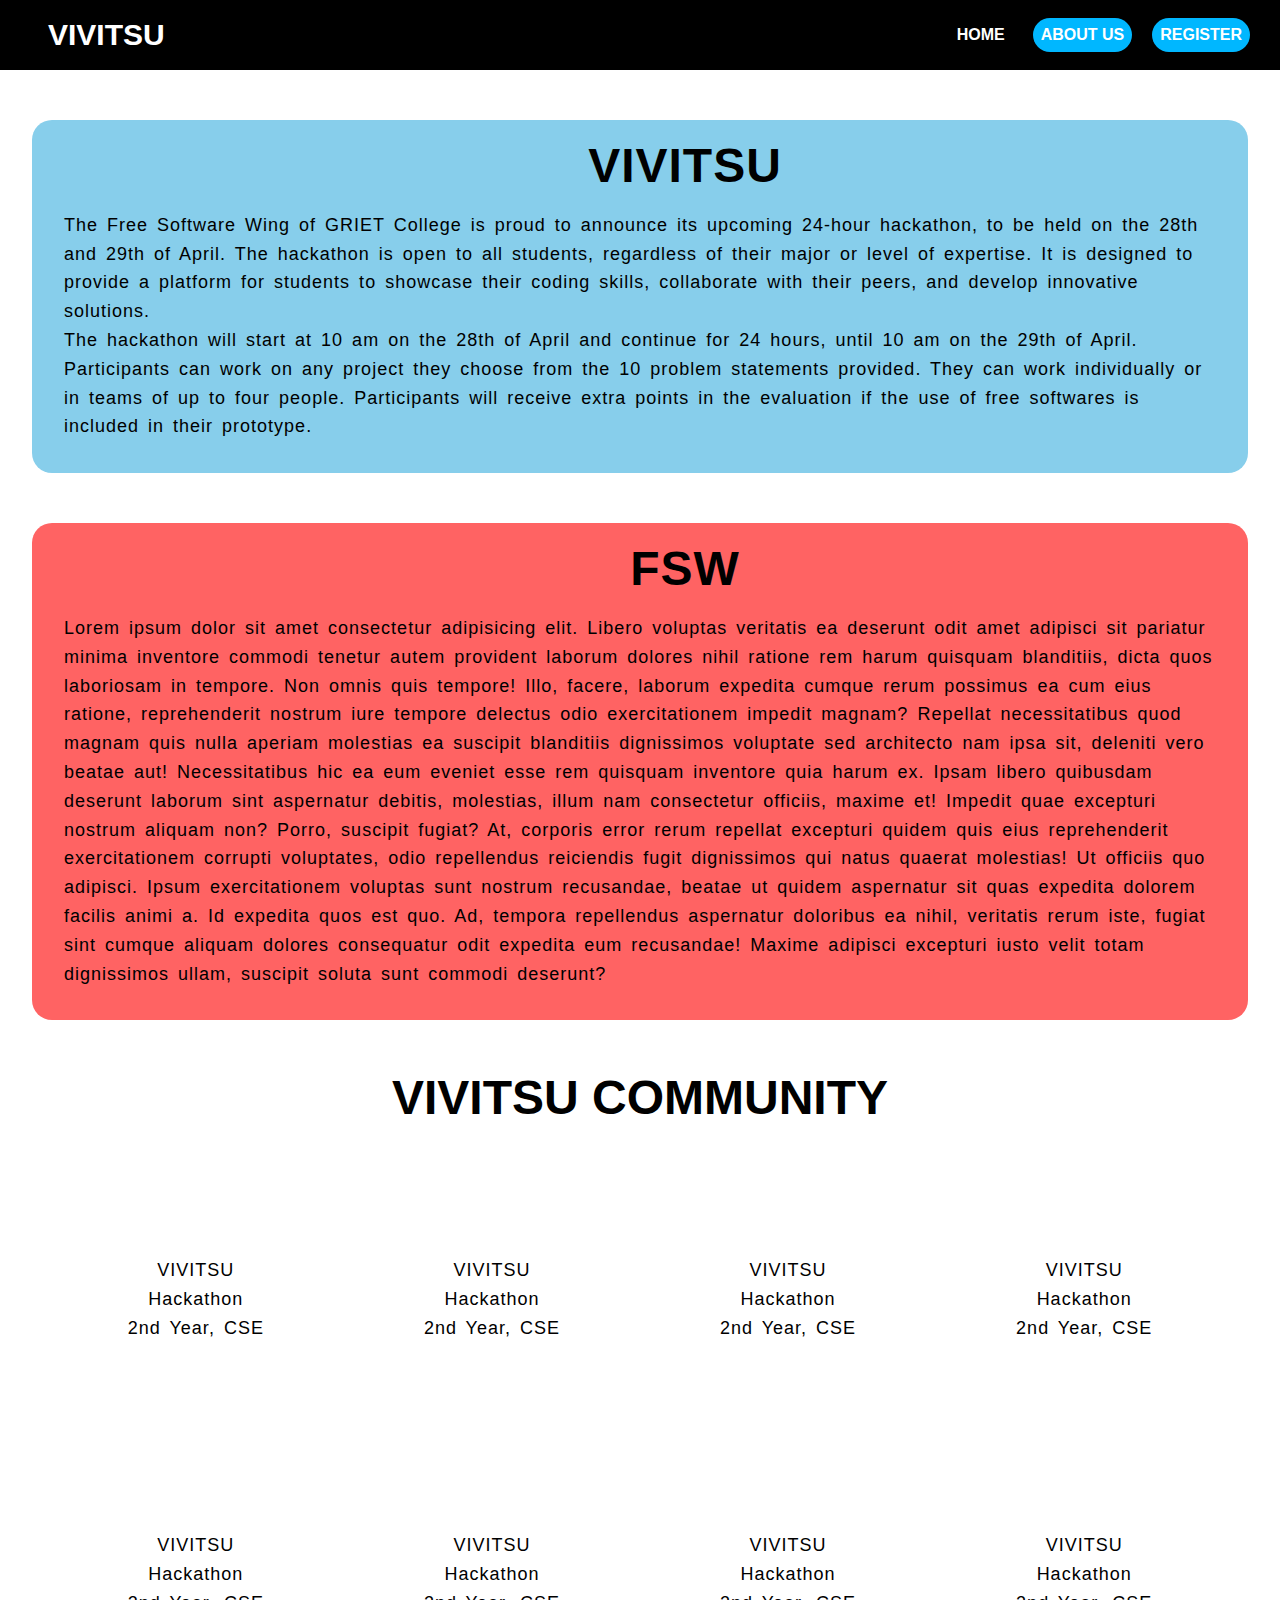
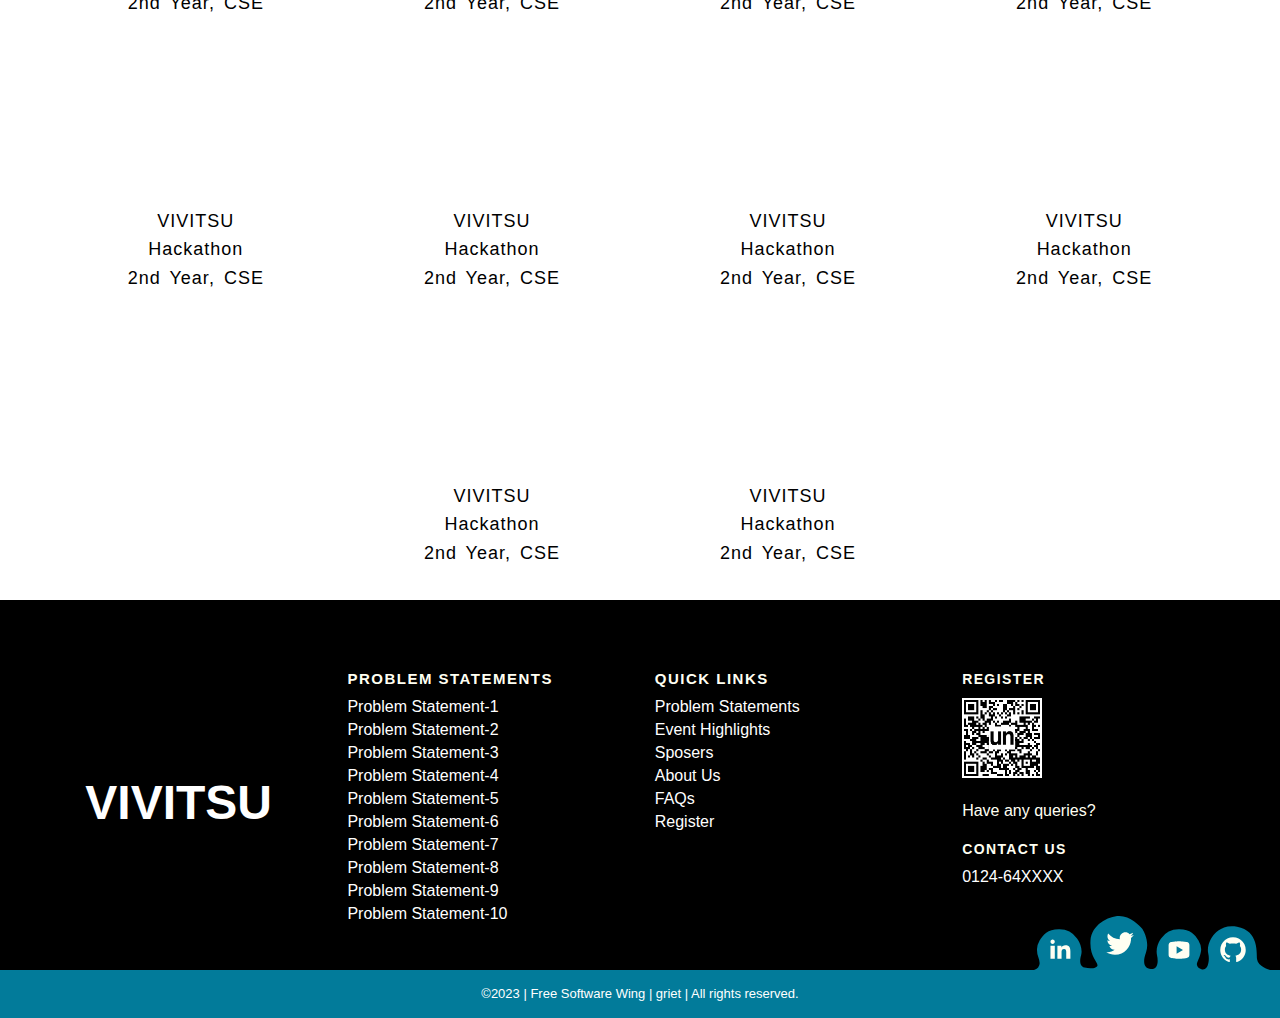
==== about.html @ c80c3c74 "Merge https://github.com/krishnaKalyan553/VIVITSU.github.io" ====
<!DOCTYPE html>
<html lang="en">
<head>
    <title>VIVITSU 2023</title>
    <link rel="stylesheet" href="index.css">
    <link rel="stylesheet" href="about.css">
    <link rel="stylesheet" href="cursor.css">
    <script defer src="cursor.js"></script>
    <link rel="stylesheet" href="footer.css">
    
    <link rel="shortcut icon" href="images/logo.ico" type="image/x-icon">
</head>
<body>
    <header id="header">
        <a href="#" class="logo">VIVITSU</a>
        <div class="cursor"></div>
        <ul>
            <li><a href="index.html" class="home">HOME</a></li>
            <li><a href="about.html" class="about active">ABOUT US</a></li>
            <li>
                <a href="https://unstop.com/o/qTPjOK9?lb=2ZvsJH5"  class= "active headRegister" target="_blank">REGISTER</a>
                <div class="register-cursor"></div>
            </li>
        </ul>
    </header>
    <section id="aboutUs">
        <div id="vivitsu">
            <div class="heading">
                <img src="images/logo.png" alt="" class="vivitsu-logo">
                <h1>VIVITSU</h1>
            </div>
            <div class="about">
                The Free Software Wing of GRIET College is proud to announce its upcoming 24-hour hackathon, to be held on the 28th and 29th of April. The hackathon is open to all students, regardless of their major or level of expertise. It is designed to provide a platform for students to showcase their coding skills, collaborate with their peers, and develop innovative solutions.
                <br>
                The hackathon will start at 10 am on the 28th of April and continue for 24 hours, until 10 am on the 29th of April. Participants can work on any project they choose from the 10 problem statements provided. They can work individually or in teams of up to four people. Participants will receive extra points in the evaluation if the use of free softwares is included in their prototype. 
            </div>
        </div>
        <div id="fsw">
            <div class="heading">
                <img src="images/logo.png" alt="" class="fsw-logo">
                <h1>FSW</h1>
            </div>
            <div class="about">
                Lorem ipsum dolor sit amet consectetur adipisicing elit. Libero voluptas veritatis ea deserunt odit amet adipisci sit pariatur minima inventore commodi tenetur autem provident laborum dolores nihil ratione rem harum quisquam blanditiis, dicta quos laboriosam in tempore. Non omnis quis tempore! Illo, facere, laborum expedita cumque rerum possimus ea cum eius ratione, reprehenderit nostrum iure tempore delectus odio exercitationem impedit magnam? Repellat necessitatibus quod magnam quis nulla aperiam molestias ea suscipit blanditiis dignissimos voluptate sed architecto nam ipsa sit, deleniti vero beatae aut! Necessitatibus hic ea eum eveniet esse rem quisquam inventore quia harum ex. Ipsam libero quibusdam deserunt laborum sint aspernatur debitis, molestias, illum nam consectetur officiis, maxime et! Impedit quae excepturi nostrum aliquam non? Porro, suscipit fugiat? At, corporis error rerum repellat excepturi quidem quis eius reprehenderit exercitationem corrupti voluptates, odio repellendus reiciendis fugit dignissimos qui natus quaerat molestias! Ut officiis quo adipisci. Ipsum exercitationem voluptas sunt nostrum recusandae, beatae ut quidem aspernatur sit quas expedita dolorem facilis animi a. Id expedita quos est quo. Ad, tempora repellendus aspernatur doloribus ea nihil, veritatis rerum iste, fugiat sint cumque aliquam dolores consequatur odit expedita eum recusandae! Maxime adipisci excepturi iusto velit totam dignissimos ullam, suscipit soluta sunt commodi deserunt?
            </div>
        </div>
        <h1>VIVITSU COMMUNITY</h1>
        <div id="community">
            <div class="organiser">
                <div class="profile">
                    <img src="images/logo.png" alt="">
                </div>
                <div class="details">
                    <div class="name">VIVITSU</div>
                    <div class="role">Hackathon</div>
                    <div class="year">2nd Year<span class="branch">, CSE</span></div>
                </div>
            </div>
            <div class="organiser">
                <div class="profile">
                    <img src="images/logo.png" alt="">
                </div>
                <div class="details">
                    <div class="name">VIVITSU</div>
                    <div class="role">Hackathon</div>
                    <div class="year">2nd Year<span class="branch">, CSE</span></div>
                </div>
            </div>
            <div class="organiser">
                <div class="profile">
                    <img src="images/logo.png" alt="">
                </div>
                <div class="details">
                    <div class="name">VIVITSU</div>
                    <div class="role">Hackathon</div>
                    <div class="year">2nd Year<span class="branch">, CSE</span></div>
                </div>
            </div>
            <div class="organiser">
                <div class="profile">
                    <img src="images/logo.png" alt="">
                </div>
                <div class="details">
                    <div class="name">VIVITSU</div>
                    <div class="role">Hackathon</div>
                    <div class="year">2nd Year<span class="branch">, CSE</span></div>
                </div>
            </div>
            <div class="organiser">
                <div class="profile">
                    <img src="images/logo.png" alt="">
                </div>
                <div class="details">
                    <div class="name">VIVITSU</div>
                    <div class="role">Hackathon</div>
                    <div class="year">2nd Year<span class="branch">, CSE</span></div>
                </div>
            </div>
            <div class="organiser">
                <div class="profile">
                    <img src="images/logo.png" alt="">
                </div>
                <div class="details">
                    <div class="name">VIVITSU</div>
                    <div class="role">Hackathon</div>
                    <div class="year">2nd Year<span class="branch">, CSE</span></div>
                </div>
            </div>
            <div class="organiser">
                <div class="profile">
                    <img src="images/logo.png" alt="">
                </div>
                <div class="details">
                    <div class="name">VIVITSU</div>
                    <div class="role">Hackathon</div>
                    <div class="year">2nd Year<span class="branch">, CSE</span></div>
                </div>
            </div>
            <div class="organiser">
                <div class="profile">
                    <img src="images/logo.png" alt="">
                </div>
                <div class="details">
                    <div class="name">VIVITSU</div>
                    <div class="role">Hackathon</div>
                    <div class="year">2nd Year<span class="branch">, CSE</span></div>
                </div>
            </div>
            <div class="organiser">
                <div class="profile">
                    <img src="images/logo.png" alt="">
                </div>
                <div class="details">
                    <div class="name">VIVITSU</div>
                    <div class="role">Hackathon</div>
                    <div class="year">2nd Year<span class="branch">, CSE</span></div>
                </div>
            </div>
            <div class="organiser">
                <div class="profile">
                    <img src="images/logo.png" alt="">
                </div>
                <div class="details">
                    <div class="name">VIVITSU</div>
                    <div class="role">Hackathon</div>
                    <div class="year">2nd Year<span class="branch">, CSE</span></div>
                </div>
            </div>
            <div class="organiser">
                <div class="profile">
                    <img src="images/logo.png" alt="">
                </div>
                <div class="details">
                    <div class="name">VIVITSU</div>
                    <div class="role">Hackathon</div>
                    <div class="year">2nd Year<span class="branch">, CSE</span></div>
                </div>
            </div>
            <div class="organiser">
                <div class="profile">
                    <img src="images/logo.png" alt="">
                </div>
                <div class="details">
                    <div class="name">VIVITSU</div>
                    <div class="role">Hackathon</div>
                    <div class="year">2nd Year<span class="branch">, CSE</span></div>
                </div>
            </div>
            <div class="organiser">
                <div class="profile">
                    <img src="images/logo.png" alt="">
                </div>
                <div class="details">
                    <div class="name">VIVITSU</div>
                    <div class="role">Hackathon</div>
                    <div class="year">2nd Year<span class="branch">, CSE</span></div>
                </div>
            </div>
            <div class="organiser">
                <div class="profile">
                    <img src="images/logo.png" alt="">
                </div>
                <div class="details">
                    <div class="name">VIVITSU</div>
                    <div class="role">Hackathon</div>
                    <div class="year">2nd Year<span class="branch">, CSE</span></div>
                </div>
            </div>
        </div>
    </section>
    <footer id="footer">
        <div class="footer-content">
        <div class="footer-content-column">
            <div class="footer-logo">
                <img src="images/logo.png" alt="">
                <a class="footer-logo-link" href="#">
                    <span class="hidden-link-text">LOGO</span>
                    <h1>VIVITSU</h1>
                </a>
            </div>
        </div>
        <div class="footer-content-column">
            <div class="footer-menu">
            <h2 class="footer-menu-name"> Problem Statements</h2>
            <ul id="menu-company" class="footer-menu-list">
                <li class="menu-item menu-item-type-post_type menu-item-object-page">
                <a href="#">Problem Statement-1</a>
                </li>
                <li class="menu-item menu-item-type-post_type menu-item-object-page">
                <a href="#">Problem Statement-2</a>
                </li>
                <li class="menu-item menu-item-type-post_type menu-item-object-page">
                <a href="#">Problem Statement-3</a>
                </li>
                <li class="menu-item menu-item-type-post_type menu-item-object-page">
                <a href="#">Problem Statement-4</a>
                </li>
                <li class="menu-item menu-item-type-post_type menu-item-object-page">
                <a href="#">Problem Statement-5</a>
                </li>
                <li class="menu-item menu-item-type-post_type menu-item-object-page">
                <a href="#">Problem Statement-6</a>
                </li>
                <li class="menu-item menu-item-type-post_type menu-item-object-page">
                <a href="#">Problem Statement-7</a>
                </li>
                <li class="menu-item menu-item-type-post_type menu-item-object-page">
                <a href="#">Problem Statement-8</a>
                </li>
                <li class="menu-item menu-item-type-post_type menu-item-object-page">
                <a href="#">Problem Statement-9</a>
                </li>
                <li class="menu-item menu-item-type-post_type menu-item-object-page">
                <a href="#">Problem Statement-10</a>
                </li>
                </li>
            </ul>
            </div>
            <!-- <div class="footer-menu">
            <h2 class="footer-menu-name"> Legal</h2>
            <ul id="menu-legal" class="footer-menu-list">
                <li class="menu-item menu-item-type-post_type menu-item-object-page menu-item-privacy-policy menu-item-170434">
                <a href="#">Privacy Notice</a>
                </li>
                <li class="menu-item menu-item-type-post_type menu-item-object-page">
                <a href="#">Terms of Use</a>
                </li>
            </ul>
            </div> -->
        </div>
        <div class="footer-content-column">
            <div class="footer-menu">
            <h2 class="footer-menu-name"> Quick Links</h2>
            <ul id="menu-quick-links" class="footer-menu-list">
                <li class="menu-item menu-item-type-custom menu-item-object-custom">
                <a target="_blank" rel="noopener noreferrer" href="#">Problem Statements</a>
                </li>
                <li class="menu-item menu-item-type-custom menu-item-object-custom">
                <a target="_blank" rel="noopener noreferrer" href="#">Event Highlights</a>
                </li>
                <li class="menu-item menu-item-type-post_type menu-item-object-page">
                <a href="#">Sposers</a>
                </li>
                <li class="menu-item menu-item-type-post_type menu-item-object-page">
                <a href="#">About Us</a>
                </li>
                <li class="menu-item menu-item-type-post_type_archive menu-item-object-customer">
                <a href="#">FAQs</a></li>
                <li class="menu-item menu-item-type-post_type menu-item-object-page">
                <a href="#">Register</a>
                </li>
            </ul>
            </div>
        </div>
        <div class="footer-content-column">
            <div class="footer-call-to-action">
                <h2 class="footer-call-to-action-title">Register</h2>
                <a class="footer-call-to-action-button QRcode" href="#" target="_self">
                    <img src="images/QRcode1.png" alt="">
                </a>
                <div class="cursor"></div>
            </div>
            <div class="footer-call-to-action">
                <p class="footer-call-to-action-description"> Have any queries?</p>
                <h2 class="footer-call-to-action-title">Contact Us</h2>
                <p class="footer-call-to-action-link-wrapper"> <a class="footer-call-to-action-link" href="tel:0124-64XXXX" target="_self"> 0124-64XXXX </a></p>
            </div>
        </div>
        <div class="footer-social-links"> <svg class="footer-social-amoeba-svg" xmlns="http://www.w3.org/2000/svg" viewBox="0 0 236 54">
            <path class="footer-social-amoeba-path" d="M223.06,43.32c-.77-7.2,1.87-28.47-20-32.53C187.78,8,180.41,18,178.32,20.7s-5.63,10.1-4.07,16.7-.13,15.23-4.06,15.91-8.75-2.9-6.89-7S167.41,36,167.15,33a18.93,18.93,0,0,0-2.64-8.53c-3.44-5.5-8-11.19-19.12-11.19a21.64,21.64,0,0,0-18.31,9.18c-2.08,2.7-5.66,9.6-4.07,16.69s.64,14.32-6.11,13.9S108.35,46.5,112,36.54s-1.89-21.24-4-23.94S96.34,0,85.23,0,57.46,8.84,56.49,24.56s6.92,20.79,7,24.59c.07,2.75-6.43,4.16-12.92,2.38s-4-10.75-3.46-12.38c1.85-6.6-2-14-4.08-16.69a21.62,21.62,0,0,0-18.3-9.18C13.62,13.28,9.06,19,5.62,24.47A18.81,18.81,0,0,0,3,33a21.85,21.85,0,0,0,1.58,9.08,16.58,16.58,0,0,1,1.06,5A6.75,6.75,0,0,1,0,54H236C235.47,54,223.83,50.52,223.06,43.32Z"></path>
            </svg>
            <a class="footer-social-link linkedin" href="#" target="_blank">
            <span class="hidden-link-text">Linkedin</span>
            <svg class="footer-social-icon-svg" xmlns="http://www.w3.org/2000/svg"
                viewBox="0 0 30 30">
                <path class="footer-social-icon-path" d="M9,25H4V10h5V25z M6.501,8C5.118,8,4,6.879,4,5.499S5.12,3,6.501,3C7.879,3,9,4.121,9,5.499C9,6.879,7.879,8,6.501,8z M27,25h-4.807v-7.3c0-1.741-0.033-3.98-2.499-3.98c-2.503,0-2.888,1.896-2.888,3.854V25H12V9.989h4.614v2.051h0.065 c0.642-1.18,2.211-2.424,4.551-2.424c4.87,0,5.77,3.109,5.77,7.151C27,16.767,27,25,27,25z"></path>
            </svg>
            </a>
            <a class="footer-social-link twitter" href="#" target="_blank">
            <span class="hidden-link-text">Twitter</span>
            <svg class="footer-social-icon-svg" xmlns="http://www.w3.org/2000/svg" viewBox="0 0 26 26">
                <path class="footer-social-icon-path" d="M 25.855469 5.574219 C 24.914063 5.992188 23.902344 6.273438 22.839844 6.402344 C 23.921875 5.75 24.757813 4.722656 25.148438 3.496094 C 24.132813 4.097656 23.007813 4.535156 21.8125 4.769531 C 20.855469 3.75 19.492188 3.113281 17.980469 3.113281 C 15.082031 3.113281 12.730469 5.464844 12.730469 8.363281 C 12.730469 8.773438 12.777344 9.175781 12.867188 9.558594 C 8.503906 9.339844 4.636719 7.246094 2.046875 4.070313 C 1.59375 4.847656 1.335938 5.75 1.335938 6.714844 C 1.335938 8.535156 2.261719 10.140625 3.671875 11.082031 C 2.808594 11.054688 2 10.820313 1.292969 10.425781 C 1.292969 10.449219 1.292969 10.46875 1.292969 10.492188 C 1.292969 13.035156 3.101563 15.15625 5.503906 15.640625 C 5.0625 15.761719 4.601563 15.824219 4.121094 15.824219 C 3.78125 15.824219 3.453125 15.792969 3.132813 15.730469 C 3.800781 17.8125 5.738281 19.335938 8.035156 19.375 C 6.242188 20.785156 3.976563 21.621094 1.515625 21.621094 C 1.089844 21.621094 0.675781 21.597656 0.265625 21.550781 C 2.585938 23.039063 5.347656 23.90625 8.3125 23.90625 C 17.96875 23.90625 23.25 15.90625 23.25 8.972656 C 23.25 8.742188 23.246094 8.515625 23.234375 8.289063 C 24.261719 7.554688 25.152344 6.628906 25.855469 5.574219 "></path>
            </svg>
            </a>
            <a class="footer-social-link youtube" href="#" target="_blank">
            <span class="hidden-link-text">Youtube</span>
            <svg class="footer-social-icon-svg" xmlns="http://www.w3.org/2000/svg" viewBox="0 0 30 30">
                <path class="footer-social-icon-path" d="M 15 4 C 10.814 4 5.3808594 5.0488281 5.3808594 5.0488281 L 5.3671875 5.0644531 C 3.4606632 5.3693645 2 7.0076245 2 9 L 2 15 L 2 15.001953 L 2 21 L 2 21.001953 A 4 4 0 0 0 5.3769531 24.945312 L 5.3808594 24.951172 C 5.3808594 24.951172 10.814 26.001953 15 26.001953 C 19.186 26.001953 24.619141 24.951172 24.619141 24.951172 L 24.621094 24.949219 A 4 4 0 0 0 28 21.001953 L 28 21 L 28 15.001953 L 28 15 L 28 9 A 4 4 0 0 0 24.623047 5.0546875 L 24.619141 5.0488281 C 24.619141 5.0488281 19.186 4 15 4 z M 12 10.398438 L 20 15 L 12 19.601562 L 12 10.398438 z"></path>
            </svg>
            </a>
            <a class="footer-social-link github" href="#" target="_blank">
            <span class="hidden-link-text">Github</span>
            <svg class="footer-social-icon-svg" xmlns="http://www.w3.org/2000/svg" viewBox="0 0 32 32">
                <path class="footer-social-icon-path" d="M 16 4 C 9.371094 4 4 9.371094 4 16 C 4 21.300781 7.4375 25.800781 12.207031 27.386719 C 12.808594 27.496094 13.027344 27.128906 13.027344 26.808594 C 13.027344 26.523438 13.015625 25.769531 13.011719 24.769531 C 9.671875 25.492188 8.96875 23.160156 8.96875 23.160156 C 8.421875 21.773438 7.636719 21.402344 7.636719 21.402344 C 6.546875 20.660156 7.71875 20.675781 7.71875 20.675781 C 8.921875 20.761719 9.554688 21.910156 9.554688 21.910156 C 10.625 23.746094 12.363281 23.214844 13.046875 22.910156 C 13.15625 22.132813 13.46875 21.605469 13.808594 21.304688 C 11.144531 21.003906 8.34375 19.972656 8.34375 15.375 C 8.34375 14.0625 8.8125 12.992188 9.578125 12.152344 C 9.457031 11.851563 9.042969 10.628906 9.695313 8.976563 C 9.695313 8.976563 10.703125 8.65625 12.996094 10.207031 C 13.953125 9.941406 14.980469 9.808594 16 9.804688 C 17.019531 9.808594 18.046875 9.941406 19.003906 10.207031 C 21.296875 8.65625 22.300781 8.976563 22.300781 8.976563 C 22.957031 10.628906 22.546875 11.851563 22.421875 12.152344 C 23.191406 12.992188 23.652344 14.0625 23.652344 15.375 C 23.652344 19.984375 20.847656 20.996094 18.175781 21.296875 C 18.605469 21.664063 18.988281 22.398438 18.988281 23.515625 C 18.988281 25.121094 18.976563 26.414063 18.976563 26.808594 C 18.976563 27.128906 19.191406 27.503906 19.800781 27.386719 C 24.566406 25.796875 28 21.300781 28 16 C 28 9.371094 22.628906 4 16 4 Z "></path>
            </svg>
            </a>
        </div>
        </div>
        <div class="footer-copyright">
        <div class="footer-copyright-wrapper">
            <p class="footer-copyright-text">
            <a class="footer-copyright-link" href="#" target="_self"> ©2023 | Free Software Wing | griet | All rights reserved. </a>
            </p>
        </div>
        </div>
    </footer>
    <div class="footer-cursor"></div>
    <script defer src="index.js"></script>
</body>
</html>
---- index.css ----
*{
    margin: 0;
    padding: 0;
    font-family: 'Segoe UI', Tahoma, Geneva, Verdana, sans-serif;
    -webkit-user-select: none; /* Safari */
    -ms-user-select: none; /* IE 10 and IE 11 */
    user-select: none; /* Standard syntax */
}

li{
    list-style-type: none;
}

h1{
    margin-top: 50px;
    margin-bottom: 20px;
    text-align: center;
    font-size: 3rem;
}

#header{
    width: 100%;
    display: flex;
    align-items: center;
    justify-content: space-between;
    padding: 10px 0;
    background-color: black;
}

#header .logo{
    margin-left: 40px;
    font-size: 30px;
    cursor: none;
}

#header ul{
    display: flex;
    align-items: center;
    justify-content: center;
    list-style-type: none;
    margin-right: 30px;
}

#header ul li{
    margin-left: 20px;
}

#header ul li.headRegister{
    cursor: none;
}

#header a{
    text-decoration: none;
    color: white;
    font-weight: bold;
    padding: 8px;
    border-radius: 20px;
    display: flex;
    align-items: center;
    justify-content: center;
}

#header ul li a:hover, 
#header ul li a.active{
    background-color: rgb(0, 183, 255);
}

section{
    /* background-color: rgb(0, 143, 199); */
    /* background-color: rgb(0, 183, 255); */
    background-color: bisque;
    z-index: 10;
}

section #main{
    color: skyblue;
    /* font-size: 10vh; */
    text-align: center;
    position: relative;
    width: 100%;
    height: 100vh;
    display: flex;
    align-items: center;
    justify-content: center;
    flex-direction: column;
    background-color: rgb(255, 234, 254);
    position: relative;
}

section #main .title{
    font-size: 10rem;
}

section #main .span{
    font-size: 2rem;
    letter-spacing: 2px;
    font-weight: 400px;
    line-height: 10.5rem;
}

section #main .tagline{
    font-size: 3rem;
    line-height: 16rem;
    display: block;
    height: 250px;
}

/* ============= Parallax Effect =================== */

/* section #main{
    background-attachment: scroll;
} */

section #main{
    position: relative;
    display: flex;
    align-items: center;
    justify-content: center;
    height: 100vh;
}

section #main img{
    position: absolute;
    /* top: 0;
    left: 0; */
}

section #main .sun{
    top: 20px;
    width: 300px;
    margin: auto;
}

section #main .forest{
    width: 100%;
    bottom: 0;
}

section #main .sea{
    bottom: 0;
    width: 100%;
    height: 200px;
}

section #main .rock1{
    left: 0;
    bottom: 0;
    width: 35%;
}

section #main .rock2{
    right: 0;
    bottom: 0;
    width: 35%;
    /* rotate: 180deg; */
    transform: scaleX(-1);
}


#highlights{
    display: flex;
    align-items: center;
    justify-content: center;
    flex-direction: column;
    /* background-color: skyblue; */
    /* transform: skewY(-4deg); */
    position: relative;
    top: -20px;
}

#highlights h1{
    margin: 50px 0px;
    font-family: 'Segoe UI', Tahoma, Geneva, Verdana, sans-serif;
    /* transform: skewY(4deg); */
}

#highlights ul{
    display: flex;
    align-items: center;
    justify-content: center;
    flex-wrap: wrap;
    margin: 0px 10px 50px 10px;
    /* transform: skewY(4deg); */
}

#highlights ul li{
    margin: 40px 50px;
    display: flex;
    align-items: center;
    justify-content: center;
    flex-direction: column;
    width: 240px;
    text-align: center;
}

#highlights ul li img{
    width: 200px;
    margin-bottom: 30px;
    /* background-color: black; */
}

#problem-statements{
    display: flex;
    align-items: center;
    justify-content: center;
    flex-direction: column;
}

hr{
    margin-block-start: 0;
    margin-block-end: 0;
    height: 3px;
    background-color: gold;
    border: none;
}

#problem-statements h1{
    margin: 50px 0px 50px 0px;
    font-family: 'Segoe UI', Tahoma, Geneva, Verdana, sans-serif;
    text-align: center;
}

/* #sponsors{
    display: flex;
    flex-direction: column;
    align-items: center;
    justify-content: center;
    width: 100%;
    background-color: rgb(255, 107, 107);
    transform: skewY(-2deg);
    margin: 100px 0px;
    /* background-color: aqua;
}

#sponsors .title-sponsor{
    margin-top: 50px;
    margin-bottom: 100px;
    transform: skewY(2deg);
}

#sponsors .title-sponsor img{
    width: 150px;
    height: 150px;
    border-radius: 50%;
    margin-bottom: 30px;
    background-color: black;
}

#sponsors img{
    width: 100px;
    height: 100px;
    border-radius: 50%;
    margin-bottom: 30px;
    background-color: black;
    margin: 20px;
}

#sponsors .other-sponsors{
    display: flex;
    align-items: flex-start;
    justify-content: center;
    flex-wrap: wrap;
    width: 100%;
    margin-bottom: 150px;
    transform: skewY(2deg);
}

#sponsors .other-sponsors .energy-sponsors{
    display: flex;
    align-items: center;
    justify-content: center;
    flex-direction: column;
    margin: 0px 120px;
    /* width: 30%; 
}

#sponsors .other-sponsors .associate-sponsors{
    /* width: 70%; 
    display: flex;
    align-items: center;
    justify-content: center;
    flex-direction: column;
    margin: 0px 120px;
}

#sponsors .other-sponsors .associate-sponsors ul{
    display: flex;
    align-items: center;
    justify-content: center;
    flex-wrap: wrap;
} */

#sponsors{
    width: 100%;
    display: flex;
    flex-direction: column;
    align-items: center;
    justify-content: center;
}

#sponsors h1{
    margin-top: 50px;
    margin-bottom: 20px;
    text-align: center;
    font-size: 3rem;
}

#sponsors ul{
    width: 80%;
    margin: auto;
    display: flex;
    align-items: center;
    justify-content: center;
    flex-wrap: wrap;
    margin-bottom: 50px;
}

#sponsors ul li{
    background-color: whitesmoke;
    margin: 30px;
    border-radius: 40px;
}

#sponsors ul li img{
    width: 10rem;
}
  
  /* #faqs{
    display: flex;
    flex-direction: column;
    color: #fff;
    /* background-color: #027b9a; 
    /* background: rgb(19 25 51); 
    width: 100%;
    
  }

  #faqs h1{
    text-align: center;
  }

  #faqs .faqs-block{
    margin: 5rem;

  }

  #faqs .faqs-block details{
    margin: 2rem;
  }

  #faqs p{
    margin: 1rem;
    padding: 0.5rem;
    font-size: larger;
    /* border-style: outset; 
    /* border-color: rgb(140, 255, 140); 
    border-radius: 2rem;
    padding: 20px;
    /* transition: all ease-in-out 2ms; 
    transition-property: all;
    transition-duration: 2s;
    transition-timing-function: linear;
    transition-delay: 1s;
  } */











































  @import url('https://fonts.googleapis.com/css2?family=Poppins:wght@200;300;400;500;600&display=swap');
.container{
    width: 100%;
    overflow: hidden;
}
.container .text{
    position: relative;
    color: #4070F4;
    font-size: 10rem;
    font-weight: 600;
}
.container .text.first-text{
    color: #FFF;
}
.text.sec-text:before{
    content: "";
    position: absolute;
    top: 0;
    left: 0;
    height: 100%;
    width: 100%;
    background-color: #ffffff;
    /* border-left: 2px solid #4070F4; */
    animation: animate 4s steps(12) infinite;
}
@keyframes animate{
    40%, 60%{
        left: calc(100% + 4px);
    }
    100%{
        left: 0%;
    }
}
---- about.css ----
*{
    margin: 0;
    padding: 0;
}

img{
    width: 100px;
}

#aboutUs{
    display: flex;
    align-items: center;
    justify-content: center;
    flex-direction: column;
    background-color: white;
}

#aboutUs .heading{
    display: flex;
    align-items: center;
    justify-content: center;
    margin-bottom: 30px;
}

#aboutUs .heading h1{
    margin: 0;
    padding: 0;
}

#aboutUs .heading img{
    width: 70px;
    margin-right: 20px;
}

#aboutUs>div{
    line-height: 1.8rem;
    font-size: 18px;
    letter-spacing: 1px;
    word-spacing: 3px;
}

#aboutUs>div{
    border: 2px solid none;
    border-radius: 20px;
    width: 90%;
    margin: auto;
    margin: 50px 0px 0px 0px;
    padding: 2rem;
}

#aboutUs #vivitsu{
    background-color: skyblue;
}

#aboutUs #fsw{
    background-color: rgb(255, 99, 99);
}

#aboutUs #community{
    display: flex;
    flex-wrap: wrap;
    gap: 10rem;
    align-items: center;
    justify-content: center;
    border: none;
}

#aboutUs #community .organiser{
    display: flex;
    align-items: center;
    justify-content: center;
    flex-direction: column;
    text-align: center;
}
---- cursor.css ----
@import url('https://fonts.googleapis.com/css?family=Poppins:100,100i,200,200i,300,300i,400,400i,500,500i,600,600i,700,700i,800,800i,900,900i&subset=devanagari,latin-ext');

* {
  margin: 0;
  padding: 0;
}

body{
    /* cursor: none; */
}

.cursor, .register-cursor, .footer-cursor {
  width: 40px;
  height: 40px;
  border: 3px solid white;
  border-radius: 50%;
  position: absolute;
  box-shadow: 2px -3px 41px -1px rgba(250, 250, 250, 0.64);
  transition: all .1s linear; 
  pointer-events: none;
  z-index: 20;
  display: none;
}
  
.logo:hover {
  opacity: 1;
  -webkit-text-fill-color: white;
  /* text-fill-color: white; */
}

.logo:hover ~ .cursor{
  transform: scale(2);
  mix-blend-mode: difference;
  background: white;
  display: block;
}

.headRegister:hover {
    opacity: 1;
    -webkit-text-fill-color: white;
/* text-fill-color: white; */
}

.headRegister:hover ~ .register-cursor{
    transform: scale(2);
    mix-blend-mode: difference;
    background: white;
    display: block;
}

#footer:hover {
    opacity: 1;
    -webkit-text-fill-color: white;
/* text-fill-color: white; */
}

#footer:hover ~ .footer-cursor{
    transform: scale(2);
    mix-blend-mode: difference;
    background: white;
    display: block;
}
---- footer.css ----
* {
  margin: 0;
  padding: 0;
}
a {
  color: #fff;
  text-decoration: none;
}
.pg-footer {
  font-family: "Roboto", sans-serif;
}

#footer {
  /* background-color: #004658; */
  background-color: black;
  color: #fff;
  position: relative;
  cursor: none;
}
.footer-wave-svg {
  background-color: transparent;
  display: block;
  height: 30px;
  position: relative;
  top: -1px;
  width: 100%;
}
.footer-wave-path {
  fill: #fffff2;
}

.footer-content {
  margin-left: auto;
  margin-right: auto;
  max-width: 1230px;
  padding: 40px 15px 330px;
  position: relative;
}

.footer-content-column {
  box-sizing: border-box;
  float: left;
  padding-left: 15px;
  padding-right: 15px;
  width: 100%;
  color: #fff;
}

.footer-content-column ul li a {
  color: #fff;
  text-decoration: none;
}

.footer-logo{
    height: 325px;
    align-items: center;
    justify-content: center;
    display: flex;
    flex-direction: column;
}

.footer-logo img{
    width: 80px;
}

.footer-logo-link {
  display: inline-block;
}

.footer-logo .footer-logo-link h1{
    margin: 0;
}

.footer-menu {
  margin-top: 30px;
}

.footer-menu-name {
  color: #fffff2;
  font-size: 15px;
  font-weight: 900;
  letter-spacing: 0.1em;
  line-height: 18px;
  margin-bottom: 0;
  margin-top: 0;
  text-transform: uppercase;
}
.footer-menu-list {
  list-style: none;
  margin-bottom: 0;
  margin-top: 10px;
  padding-left: 0;
}
.footer-menu-list li {
  margin-top: 5px;
}

.footer-call-to-action-description {
  color: #fffff2;
  margin-top: 10px;
  margin-bottom: 20px;
}
.button:last-of-type {
  margin-right: 0;
}
.footer-call-to-action-button {
  /* background-color: #027b9a;
  border-radius: 21px;
  color: #fffff2;
  display: inline-block;
  font-size: 11px;
  font-weight: 900;
  letter-spacing: 0.1em;
  line-height: 18px;
  /* padding: 12px 30px;
  margin: 0 10px 10px 0;
  text-decoration: none;
  text-transform: uppercase; */
  transition: background-color 0.2s;
  cursor: pointer;
  position: relative;
  top: 10px;
}

.QRcode img{
  width:5rem;
  height: 5rem;
}

/* .footer-call-to-action .QRcode{
  visibility: visible;
}
.footer-call-to-action:hover .QRcode{
  /* background-color: #fffff2;
  color: #00bef0;
  visibility: visible;
} */

.footer-call-to-action {
  margin-top: 30px;
}
.footer-call-to-action-title {
  color: #fffff2;
  font-size: 14px;
  font-weight: 900;
  letter-spacing: 0.1em;
  line-height: 18px;
  margin-bottom: 0;
  margin-top: 0;
  text-transform: uppercase;
}
.footer-call-to-action-link-wrapper {
  margin-bottom: 0;
  margin-top: 10px;
  color: #fff;
  text-decoration: none;
}
.footer-call-to-action-link-wrapper a {
  color: #fff;
  text-decoration: none;
}

.footer-social-links {
  bottom: 0;
  height: 54px;
  position: absolute;
  right: 0;
  width: 236px;
}

.footer-social-amoeba-svg {
  height: 54px;
  left: 0;
  display: block;
  position: absolute;
  top: 0;
  width: 236px;
}

.footer-social-amoeba-path {
  fill: #027b9a;
}

.footer-social-link.linkedin {
  height: 26px;
  left: 3px;
  top: 11px;
  width: 26px;
}

.footer-social-link {
  display: block;
  padding: 10px;
  position: absolute;
}

.hidden-link-text {
  position: absolute;
  clip: rect(1px 1px 1px 1px);
  clip: rect(1px, 1px, 1px, 1px);
  -webkit-clip-path: inset(0px 0px 99.9% 99.9%);
  clip-path: inset(0px 0px 99.9% 99.9%);
  overflow: hidden;
  height: 1px;
  width: 1px;
  padding: 0;
  border: 0;
  top: 50%;
}

.footer-social-icon-svg {
  display: block;
}

.footer-social-icon-path {
  fill: #fffff2;
  transition: fill 0.2s;
}

.footer-social-link.twitter {
  height: 28px;
  left: 62px;
  top: 3px;
  width: 28px;
}

.footer-social-link.youtube {
  height: 24px;
  left: 123px;
  top: 12px;
  width: 24px;
}

.footer-social-link.github {
  height: 34px;
  left: 172px;
  top: 7px;
  width: 34px;
}

.footer-copyright {
  background-color: #027b9a;
  color: #fff;
  padding: 15px 30px;
  text-align: center;
}

.footer-copyright-wrapper {
  margin-left: auto;
  margin-right: auto;
  max-width: 1200px;
}

.footer-copyright-text {
  color: #fff;
  font-size: 13px;
  font-weight: 400;
  line-height: 18px;
  margin-bottom: 0;
  margin-top: 0;
}

.footer-copyright-link {
  color: #fff;
  text-decoration: none;
}

/* Media Query For different screens */
@media (min-width: 320px) and (max-width: 479px) {
  /* smartphones, portrait iPhone, portrait 480x320 phones (Android) */
  .footer-content {
    margin-left: auto;
    margin-right: auto;
    max-width: 1230px;
    padding: 40px 15px 1050px;
    position: relative;
  }
}
@media (min-width: 480px) and (max-width: 599px) {
  /* smartphones, Android phones, landscape iPhone */
  .footer-content {
    margin-left: auto;
    margin-right: auto;
    max-width: 1230px;
    padding: 40px 15px 1050px;
    position: relative;
  }
}
@media (min-width: 600px) and (max-width: 800px) {
  /* portrait tablets, portrait iPad, e-readers (Nook/Kindle), landscape 800x480 phones (Android) */
  .footer-content {
    margin-left: auto;
    margin-right: auto;
    max-width: 1230px;
    padding: 40px 15px 1050px;
    position: relative;
  }
}
@media (min-width: 801px) {
  /* tablet, landscape iPad, lo-res laptops ands desktops */
}
@media (min-width: 1025px) {
  /* big landscape tablets, laptops, and desktops */
}
@media (min-width: 1281px) {
  /* hi-res laptops and desktops */
}

@media (min-width: 760px) {
  .footer-content {
    margin-left: auto;
    margin-right: auto;
    max-width: 1230px;
    padding: 40px 15px 330px;
    position: relative;
  }

  .footer-wave-svg {
    height: 50px;
  }

  .footer-content-column {
    width: 24.99%;
  }
}
@media (min-width: 568px) {
  /* .footer-content-column {
        width: 49.99%;
    } */
}
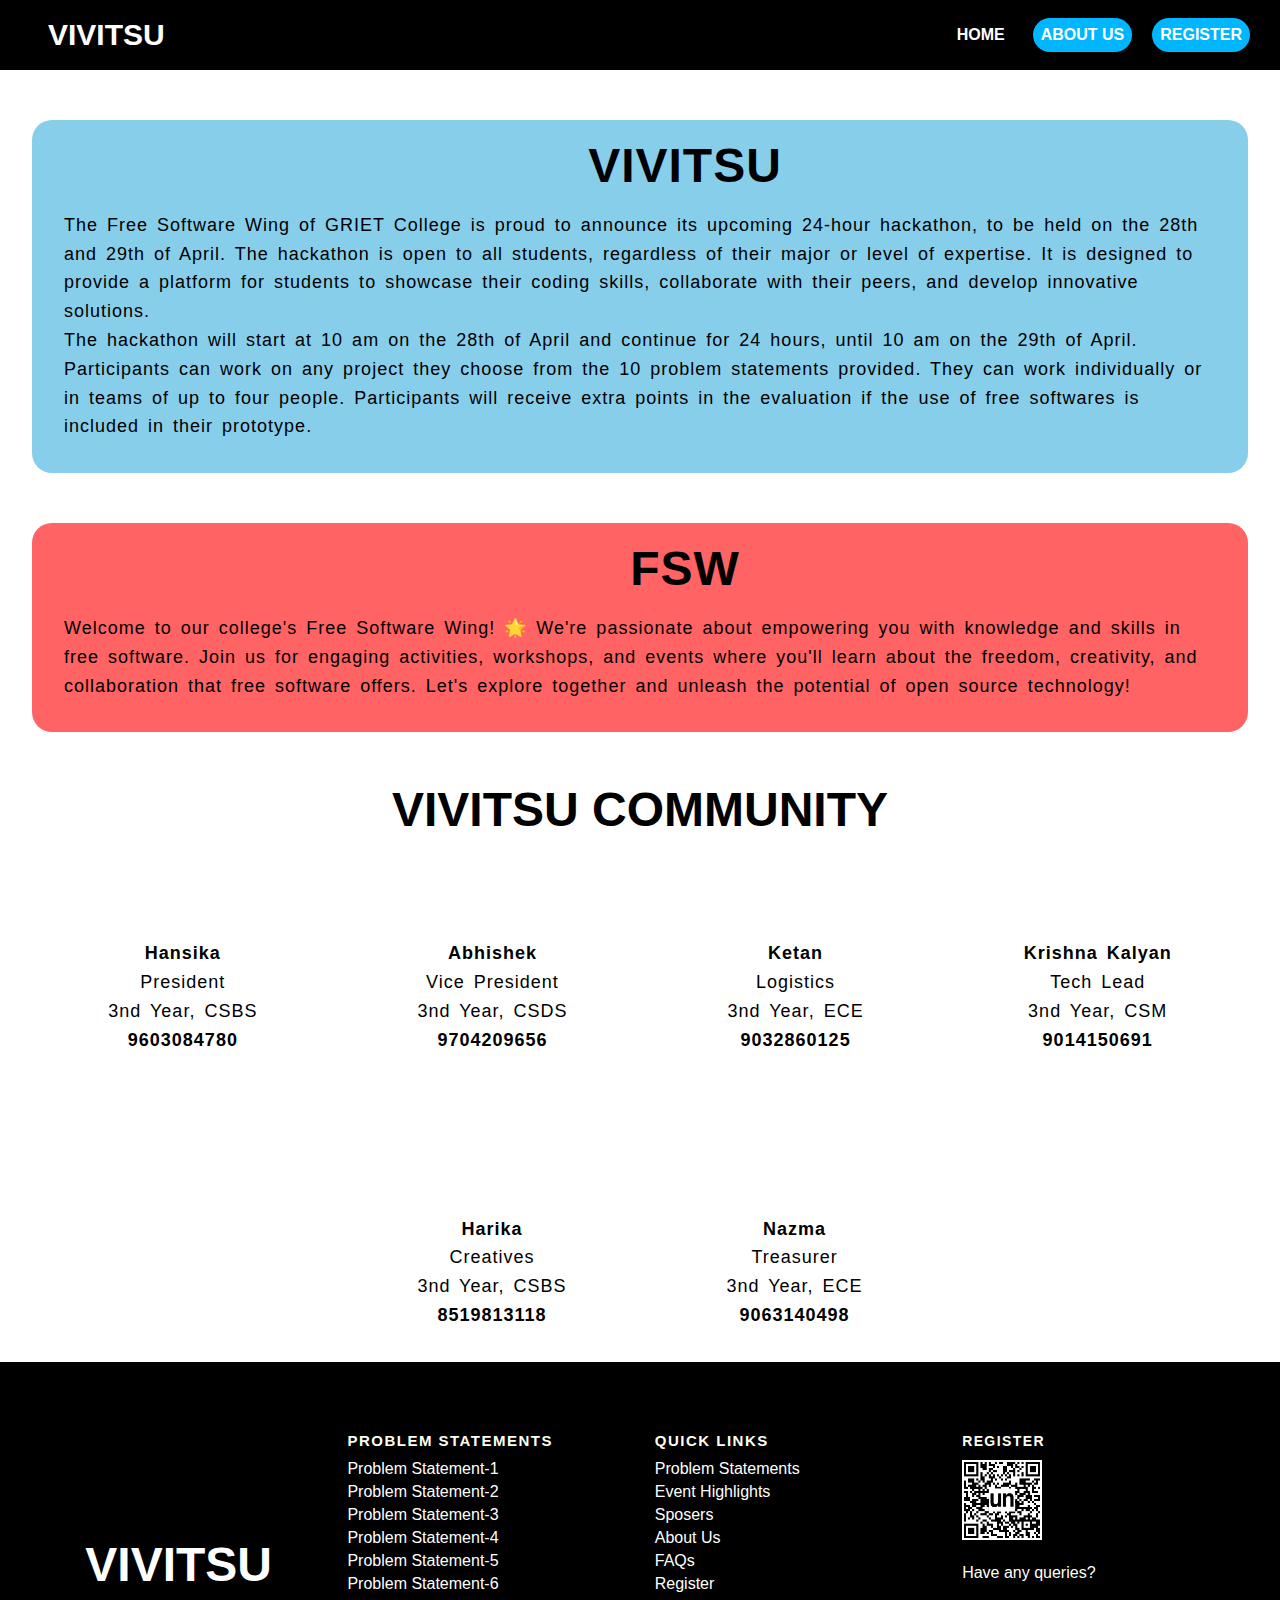
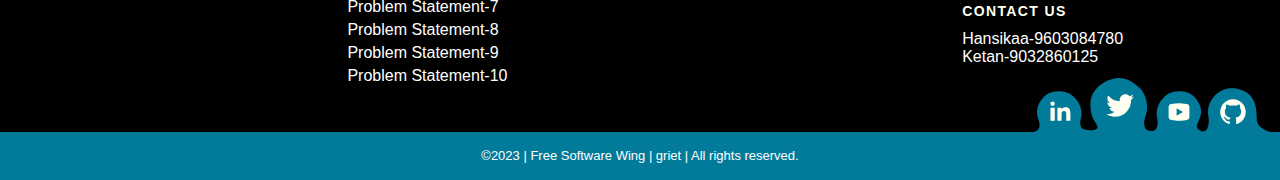
==== commit 3d6585ae: "added team details" ====
--- a/about.html
+++ b/about.html
@@ -41,151 +41,80 @@
                 <h1>FSW</h1>
             </div>
             <div class="about">
-                Lorem ipsum dolor sit amet consectetur adipisicing elit. Libero voluptas veritatis ea deserunt odit amet adipisci sit pariatur minima inventore commodi tenetur autem provident laborum dolores nihil ratione rem harum quisquam blanditiis, dicta quos laboriosam in tempore. Non omnis quis tempore! Illo, facere, laborum expedita cumque rerum possimus ea cum eius ratione, reprehenderit nostrum iure tempore delectus odio exercitationem impedit magnam? Repellat necessitatibus quod magnam quis nulla aperiam molestias ea suscipit blanditiis dignissimos voluptate sed architecto nam ipsa sit, deleniti vero beatae aut! Necessitatibus hic ea eum eveniet esse rem quisquam inventore quia harum ex. Ipsam libero quibusdam deserunt laborum sint aspernatur debitis, molestias, illum nam consectetur officiis, maxime et! Impedit quae excepturi nostrum aliquam non? Porro, suscipit fugiat? At, corporis error rerum repellat excepturi quidem quis eius reprehenderit exercitationem corrupti voluptates, odio repellendus reiciendis fugit dignissimos qui natus quaerat molestias! Ut officiis quo adipisci. Ipsum exercitationem voluptas sunt nostrum recusandae, beatae ut quidem aspernatur sit quas expedita dolorem facilis animi a. Id expedita quos est quo. Ad, tempora repellendus aspernatur doloribus ea nihil, veritatis rerum iste, fugiat sint cumque aliquam dolores consequatur odit expedita eum recusandae! Maxime adipisci excepturi iusto velit totam dignissimos ullam, suscipit soluta sunt commodi deserunt?
+                Welcome to our college's Free Software Wing! 🌟 We're passionate about empowering you with knowledge and skills in free software. Join us for engaging activities, workshops, and events where you'll learn about the freedom, creativity, and collaboration that free software offers. Let's explore together and unleash the potential of open source technology!
             </div>
         </div>
         <h1>VIVITSU COMMUNITY</h1>
         <div id="community">
             <div class="organiser">
-                <div class="profile">
-                    <img src="images/logo.png" alt="">
-                </div>
-                <div class="details">
-                    <div class="name">VIVITSU</div>
-                    <div class="role">Hackathon</div>
-                    <div class="year">2nd Year<span class="branch">, CSE</span></div>
-                </div>
-            </div>
-            <div class="organiser">
-                <div class="profile">
-                    <img src="images/logo.png" alt="">
-                </div>
-                <div class="details">
-                    <div class="name">VIVITSU</div>
-                    <div class="role">Hackathon</div>
-                    <div class="year">2nd Year<span class="branch">, CSE</span></div>
-                </div>
-            </div>
-            <div class="organiser">
-                <div class="profile">
-                    <img src="images/logo.png" alt="">
-                </div>
-                <div class="details">
-                    <div class="name">VIVITSU</div>
-                    <div class="role">Hackathon</div>
-                    <div class="year">2nd Year<span class="branch">, CSE</span></div>
-                </div>
-            </div>
-            <div class="organiser">
-                <div class="profile">
-                    <img src="images/logo.png" alt="">
-                </div>
-                <div class="details">
-                    <div class="name">VIVITSU</div>
-                    <div class="role">Hackathon</div>
-                    <div class="year">2nd Year<span class="branch">, CSE</span></div>
-                </div>
-            </div>
-            <div class="organiser">
-                <div class="profile">
-                    <img src="images/logo.png" alt="">
-                </div>
-                <div class="details">
-                    <div class="name">VIVITSU</div>
-                    <div class="role">Hackathon</div>
-                    <div class="year">2nd Year<span class="branch">, CSE</span></div>
-                </div>
-            </div>
-            <div class="organiser">
-                <div class="profile">
-                    <img src="images/logo.png" alt="">
-                </div>
-                <div class="details">
-                    <div class="name">VIVITSU</div>
-                    <div class="role">Hackathon</div>
-                    <div class="year">2nd Year<span class="branch">, CSE</span></div>
-                </div>
-            </div>
-            <div class="organiser">
-                <div class="profile">
-                    <img src="images/logo.png" alt="">
-                </div>
-                <div class="details">
-                    <div class="name">VIVITSU</div>
-                    <div class="role">Hackathon</div>
-                    <div class="year">2nd Year<span class="branch">, CSE</span></div>
-                </div>
-            </div>
-            <div class="organiser">
-                <div class="profile">
-                    <img src="images/logo.png" alt="">
-                </div>
-                <div class="details">
-                    <div class="name">VIVITSU</div>
-                    <div class="role">Hackathon</div>
-                    <div class="year">2nd Year<span class="branch">, CSE</span></div>
-                </div>
-            </div>
-            <div class="organiser">
-                <div class="profile">
-                    <img src="images/logo.png" alt="">
-                </div>
-                <div class="details">
-                    <div class="name">VIVITSU</div>
-                    <div class="role">Hackathon</div>
-                    <div class="year">2nd Year<span class="branch">, CSE</span></div>
-                </div>
-            </div>
-            <div class="organiser">
-                <div class="profile">
-                    <img src="images/logo.png" alt="">
-                </div>
-                <div class="details">
-                    <div class="name">VIVITSU</div>
-                    <div class="role">Hackathon</div>
-                    <div class="year">2nd Year<span class="branch">, CSE</span></div>
-                </div>
-            </div>
-            <div class="organiser">
-                <div class="profile">
-                    <img src="images/logo.png" alt="">
-                </div>
-                <div class="details">
-                    <div class="name">VIVITSU</div>
-                    <div class="role">Hackathon</div>
-                    <div class="year">2nd Year<span class="branch">, CSE</span></div>
-                </div>
-            </div>
-            <div class="organiser">
-                <div class="profile">
-                    <img src="images/logo.png" alt="">
-                </div>
-                <div class="details">
-                    <div class="name">VIVITSU</div>
-                    <div class="role">Hackathon</div>
-                    <div class="year">2nd Year<span class="branch">, CSE</span></div>
-                </div>
-            </div>
-            <div class="organiser">
-                <div class="profile">
-                    <img src="images/logo.png" alt="">
-                </div>
-                <div class="details">
-                    <div class="name">VIVITSU</div>
-                    <div class="role">Hackathon</div>
-                    <div class="year">2nd Year<span class="branch">, CSE</span></div>
-                </div>
-            </div>
-            <div class="organiser">
-                <div class="profile">
-                    <img src="images/logo.png" alt="">
-                </div>
-                <div class="details">
-                    <div class="name">VIVITSU</div>
-                    <div class="role">Hackathon</div>
-                    <div class="year">2nd Year<span class="branch">, CSE</span></div>
-                </div>
-            </div>
+                <!-- <div class="profile">
+                    <img src="images/logo.png" alt="">
+                </div> -->
+                <div class="details">
+                    <div class="name">Hansika</div>
+                    <div class="role">President</div>
+                    <div class="year">3nd Year<span class="branch">, CSBS</span></div>
+                    <div class="name">9603084780</div>
+                </div>
+            </div>
+            <div class="organiser">
+                <!-- <div class="profile">
+                    <img src="images/logo.png" alt="">
+                </div> -->
+                <div class="details">
+                    <div class="name">Abhishek</div>
+                    <div class="role">Vice President</div>
+                    <div class="year">3nd Year<span class="branch">, CSDS</span></div>
+                    <div class="name">9704209656</div>
+                </div>
+            </div>
+            <div class="organiser">
+                <!-- <div class="profile">
+                    <img src="images/logo.png" alt="">
+                </div> -->
+                <div class="details">
+                    <div class="name">Ketan</div>
+                    <div class="role">Logistics</div>
+                    <div class="year">3nd Year<span class="branch">, ECE</span></div>
+                    <div class="name">9032860125</div>
+                </div>
+            </div>
+            
+            <div class="organiser">
+                <!-- <div class="profile">
+                    <img src="images/logo.png" alt="">
+                </div> -->
+                <div class="details">
+                    <div class="name">Krishna Kalyan</div>
+                    <div class="role">Tech Lead</div>
+                    <div class="year">3nd Year<span class="branch">, CSM</span></div>
+                    <div class="name">9014150691</div>
+                </div>
+            </div>
+            <div class="organiser">
+                <!-- <div class="profile">
+                    <img src="images/logo.png" alt="">
+                </div> -->
+                <div class="details">
+                    <div class="name">Harika</div>
+                    <div class="role">Creatives</div>
+                    <div class="year">3nd Year<span class="branch">, CSBS</span></div>
+                    <div class="name">8519813118</div>
+                </div>
+            </div>
+            
+            <div class="organiser">
+                <!-- <div class="profile">
+                    <img src="images/logo.png" alt="">
+                </div> -->
+                <div class="details">
+                    <div class="name">Nazma</div>
+                    <div class="role">Treasurer</div>
+                    <div class="year">3nd Year<span class="branch">, ECE</span></div>
+                    <div class="name">9063140498</div>
+                </div>
+            </div>
+          
         </div>
     </section>
     <footer id="footer">
@@ -204,34 +133,34 @@
             <h2 class="footer-menu-name"> Problem Statements</h2>
             <ul id="menu-company" class="footer-menu-list">
                 <li class="menu-item menu-item-type-post_type menu-item-object-page">
-                <a href="#">Problem Statement-1</a>
-                </li>
-                <li class="menu-item menu-item-type-post_type menu-item-object-page">
-                <a href="#">Problem Statement-2</a>
-                </li>
-                <li class="menu-item menu-item-type-post_type menu-item-object-page">
-                <a href="#">Problem Statement-3</a>
-                </li>
-                <li class="menu-item menu-item-type-post_type menu-item-object-page">
-                <a href="#">Problem Statement-4</a>
-                </li>
-                <li class="menu-item menu-item-type-post_type menu-item-object-page">
-                <a href="#">Problem Statement-5</a>
-                </li>
-                <li class="menu-item menu-item-type-post_type menu-item-object-page">
-                <a href="#">Problem Statement-6</a>
-                </li>
-                <li class="menu-item menu-item-type-post_type menu-item-object-page">
-                <a href="#">Problem Statement-7</a>
-                </li>
-                <li class="menu-item menu-item-type-post_type menu-item-object-page">
-                <a href="#">Problem Statement-8</a>
-                </li>
-                <li class="menu-item menu-item-type-post_type menu-item-object-page">
-                <a href="#">Problem Statement-9</a>
-                </li>
-                <li class="menu-item menu-item-type-post_type menu-item-object-page">
-                <a href="#">Problem Statement-10</a>
+                <a href="./index.html">Problem Statement-1</a>
+                </li>
+                <li class="menu-item menu-item-type-post_type menu-item-object-page">
+                <a href="./index.html#c2">Problem Statement-2</a>
+                </li>
+                <li class="menu-item menu-item-type-post_type menu-item-object-page">
+                <a href="./index.html#c3">Problem Statement-3</a>
+                </li>
+                <li class="menu-item menu-item-type-post_type menu-item-object-page">
+                <a href="./index.html#c4">Problem Statement-4</a>
+                </li>
+                <li class="menu-item menu-item-type-post_type menu-item-object-page">
+                <a href="./index.html#c5">Problem Statement-5</a>
+                </li>
+                <li class="menu-item menu-item-type-post_type menu-item-object-page">
+                <a href="./index.html#c6">Problem Statement-6</a>
+                </li>
+                <li class="menu-item menu-item-type-post_type menu-item-object-page">
+                <a href="./index.html#c7">Problem Statement-7</a>
+                </li>
+                <li class="menu-item menu-item-type-post_type menu-item-object-page">
+                <a href="./index.html#c8">Problem Statement-8</a>
+                </li>
+                <li class="menu-item menu-item-type-post_type menu-item-object-page">
+                <a href="./index.html#c8">Problem Statement-9</a>
+                </li>
+                <li class="menu-item menu-item-type-post_type menu-item-object-page">
+                <a href="./index.html#c8">Problem Statement-10</a>
                 </li>
                 </li>
             </ul>
@@ -253,21 +182,21 @@
             <h2 class="footer-menu-name"> Quick Links</h2>
             <ul id="menu-quick-links" class="footer-menu-list">
                 <li class="menu-item menu-item-type-custom menu-item-object-custom">
-                <a target="_blank" rel="noopener noreferrer" href="#">Problem Statements</a>
+                <a  href="./index.html#c">Problem Statements</a>
                 </li>
                 <li class="menu-item menu-item-type-custom menu-item-object-custom">
-                <a target="_blank" rel="noopener noreferrer" href="#">Event Highlights</a>
-                </li>
-                <li class="menu-item menu-item-type-post_type menu-item-object-page">
-                <a href="#">Sposers</a>
+                <a  href="./index.html#highlights">Event Highlights</a>
+                </li>
+                <li class="menu-item menu-item-type-post_type menu-item-object-page">
+                <a href="./index.html#sponsors">Sposers</a>
                 </li>
                 <li class="menu-item menu-item-type-post_type menu-item-object-page">
                 <a href="#">About Us</a>
                 </li>
                 <li class="menu-item menu-item-type-post_type_archive menu-item-object-customer">
-                <a href="#">FAQs</a></li>
-                <li class="menu-item menu-item-type-post_type menu-item-object-page">
-                <a href="#">Register</a>
+                <a href="./index.html#faqs">FAQs</a></li>
+                <li class="menu-item menu-item-type-post_type menu-item-object-page">
+                <a href="https://unstop.com/o/qTPjOK9?lb=2ZvsJH5">Register</a>
                 </li>
             </ul>
             </div>
@@ -283,7 +212,8 @@
             <div class="footer-call-to-action">
                 <p class="footer-call-to-action-description"> Have any queries?</p>
                 <h2 class="footer-call-to-action-title">Contact Us</h2>
-                <p class="footer-call-to-action-link-wrapper"> <a class="footer-call-to-action-link" href="tel:0124-64XXXX" target="_self"> 0124-64XXXX </a></p>
+                <p class="footer-call-to-action-link-wrapper"> Hansikaa-9603084780<br>
+                    Ketan-9032860125<br></p>
             </div>
         </div>
         <div class="footer-social-links"> <svg class="footer-social-amoeba-svg" xmlns="http://www.w3.org/2000/svg" viewBox="0 0 236 54">
--- a/index.css
+++ b/index.css
@@ -402,39 +402,3 @@
 
 
 
-
-
-
-  @import url('https://fonts.googleapis.com/css2?family=Poppins:wght@200;300;400;500;600&display=swap');
-.container{
-    width: 100%;
-    overflow: hidden;
-}
-.container .text{
-    position: relative;
-    color: #4070F4;
-    font-size: 10rem;
-    font-weight: 600;
-}
-.container .text.first-text{
-    color: #FFF;
-}
-.text.sec-text:before{
-    content: "";
-    position: absolute;
-    top: 0;
-    left: 0;
-    height: 100%;
-    width: 100%;
-    background-color: #ffffff;
-    /* border-left: 2px solid #4070F4; */
-    animation: animate 4s steps(12) infinite;
-}
-@keyframes animate{
-    40%, 60%{
-        left: calc(100% + 4px);
-    }
-    100%{
-        left: 0%;
-    }
-}
--- a/about.css
+++ b/about.css
@@ -5,6 +5,10 @@
 
 img{
     width: 100px;
+}
+
+.name{
+    font-weight: bold;
 }
 
 #aboutUs{
